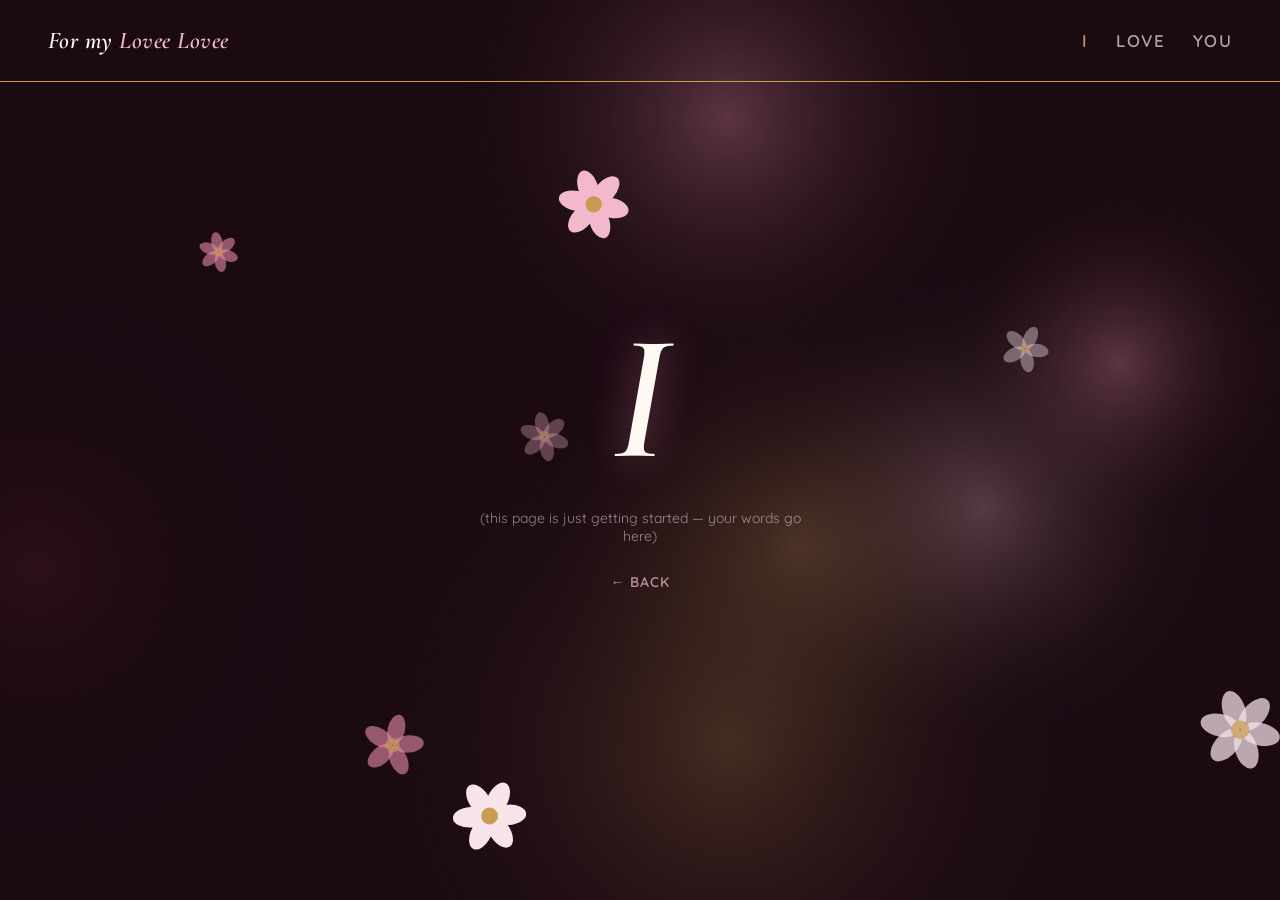
==== i.html @ 95edd42a "Add files via upload" ====
<!DOCTYPE html>
<html lang="en">
<head>
<meta charset="UTF-8">
<meta name="viewport" content="width=device-width, initial-scale=1.0">
<title>I — For my Love Love Angel Ann Obciana</title>
<link rel="preconnect" href="https://fonts.googleapis.com">
<link href="https://fonts.googleapis.com/css2?family=Cormorant+Garamond:ital,wght@0,500;0,600;1,500;1,600&family=Quicksand:wght@500;600;700&display=swap" rel="stylesheet">
<link rel="stylesheet" href="style.css">
</head>
<body data-nav-key="i">

<canvas id="bgCanvas" aria-hidden="true"></canvas>
<canvas id="flowersCanvas" class="flowers-canvas" aria-hidden="true"></canvas>
<div class="hearts-layer" id="heartsLayer" aria-hidden="true"></div>

<nav class="site-nav" id="siteHeader" aria-label="Message buttons">
  <!-- filled in by header.js -->
</nav>

<section class="letter-page">
  <div class="letter-page-content">
    <p class="letter-page-word">I</p>
    <!-- TODO: replace this line with your own words whenever you're ready -->
    <p class="letter-page-note">(this page is just getting started — your words go here)</p>
    <a class="back-home" href="index.html">← back</a>
  </div>
</section>

<script src="background.js"></script>
<script src="flowers.js"></script>
<script src="header.js"></script>
<script src="letterpage.js"></script>
</body>
</html>
---- style.css ----
/* =====================================================
   TOKENS
===================================================== */
:root {
  --wine-deep:  #1C0A13;
  --wine:       #2E1220;
  --blush:      #F7E4EA;
  --rose:       #E28AA5;
  --rose-soft:  #F1B9CB;
  --gold:       #C99A52;
  --cream:      #FFF8F3;
  --ink:        #3A1420;

  --font-display: 'Cormorant Garamond', serif;
  --font-body: 'Quicksand', sans-serif;

  --ease-soft: cubic-bezier(.22, 1, .36, 1);
}

* { box-sizing: border-box; }

html, body {
  margin: 0;
  padding: 0;
  width: 100%;
  height: 100%;
  background: var(--wine-deep);
  font-family: var(--font-body);
  overflow: hidden;
}

button {
  font-family: inherit;
  cursor: pointer;
  background: none;
  border: none;
}

button:focus-visible,
.flower-button:focus-visible {
  outline: 2px solid var(--gold);
  outline-offset: 4px;
}

@media (prefers-reduced-motion: reduce) {
  *, *::before, *::after {
    animation-duration: 0.001ms !important;
    animation-iteration-count: 1 !important;
    transition-duration: 0.001ms !important;
  }
}

/* =====================================================
   MOVING BACKGROUND CANVAS
===================================================== */
#bgCanvas {
  position: fixed;
  inset: 0;
  width: 100%;
  height: 100%;
  z-index: 0;
  pointer-events: none;
}

/* =====================================================
   INTERACTIVE BLOOMING FLOWERS
===================================================== */
.flowers-canvas {
  position: fixed;
  inset: 0;
  width: 100%;
  height: 100%;
  z-index: 1;
  pointer-events: none;
}

/* =====================================================
   SHARED / FLOATING HEARTS
===================================================== */
.hearts-layer {
  position: fixed;
  inset: 0;
  pointer-events: none;
  overflow: hidden;
  z-index: 2;
}

.heart-particle {
  position: absolute;
  bottom: -40px;
  color: var(--rose-soft);
  opacity: 0.55;
  font-size: 18px;
  will-change: transform, opacity;
  animation-name: float-up;
  animation-timing-function: ease-in;
  animation-fill-mode: forwards;
}

@keyframes float-up {
  0% {
    transform: translateY(0) translateX(0) rotate(0deg);
    opacity: 0;
  }
  10% { opacity: 0.6; }
  100% {
    transform: translateY(-110vh) translateX(var(--drift, 20px)) rotate(25deg);
    opacity: 0;
  }
}

/* =====================================================
   SCREENS
===================================================== */
.screen {
  position: fixed;
  inset: 0;
  display: flex;
  align-items: center;
  justify-content: center;
  z-index: 3;
}

/* =====================================================
   INTRO SCREEN
===================================================== */
.intro-screen {
  transition: opacity 0.9s var(--ease-soft), visibility 0.9s var(--ease-soft);
}

.intro-screen.is-hidden {
  opacity: 0;
  visibility: hidden;
  pointer-events: none;
}

.intro-content {
  display: flex;
  flex-direction: column;
  align-items: center;
  gap: 22px;
  text-align: center;
  transform: scale(1);
  transition: transform 0.6s var(--ease-soft), opacity 0.6s var(--ease-soft);
}

.intro-content.is-opening {
  transform: scale(1.15);
  opacity: 0;
}

.intro-brand {
  margin: 0;
  text-align: center;
}

.intro-brand-line { display: block; }

.intro-brand-line--small {
  font-family: var(--font-body);
  color: var(--rose-soft);
  letter-spacing: 0.18em;
  text-transform: uppercase;
  font-size: 13px;
  font-weight: 600;
}

.intro-brand-line--big {
  margin-top: 6px;
  font-family: var(--font-display);
  font-style: italic;
  font-weight: 600;
  color: var(--cream);
  font-size: clamp(28px, 5vw, 42px);
}

/* =====================================================
   HEART LOCK
===================================================== */
.heart-lock {
  position: relative;
  width: 170px;
  height: 170px;
  filter: drop-shadow(0 10px 24px rgba(0,0,0,0.4));
  animation: heart-breathe 3.2s ease-in-out infinite;
}

@keyframes heart-breathe {
  0%, 100% { transform: scale(1); }
  50% { transform: scale(1.035); }
}

.heart-lock-svg {
  width: 100%;
  height: 100%;
  overflow: visible;
}

.heart-shape {
  fill: var(--rose);
  stroke: var(--rose-soft);
  stroke-width: 1.5;
  transition: fill 0.5s ease;
}

.lock-shackle {
  fill: none;
  stroke: var(--gold);
  stroke-width: 7;
  stroke-linecap: round;
  transform-origin: 84px 90px;
  transition: transform 0.6s var(--ease-soft);
}

.lock-body {
  fill: var(--cream);
  stroke: var(--gold);
  stroke-width: 2;
}

.lock-keyhole { fill: var(--rose); }

.heart-lock.is-shaking {
  animation: lock-shake 0.5s var(--ease-soft);
}

@keyframes lock-shake {
  0%, 100% { transform: translateX(0); }
  20% { transform: translateX(-8px); }
  40% { transform: translateX(7px); }
  60% { transform: translateX(-5px); }
  80% { transform: translateX(4px); }
}

.heart-lock.is-unlocked .heart-shape {
  fill: var(--gold);
}

.heart-lock.is-unlocked .lock-shackle {
  transform: rotate(-35deg) translateX(-6px);
}

.heart-lock.is-unlocked {
  animation: heart-unlock-pop 0.7s var(--ease-soft) forwards;
}

@keyframes heart-unlock-pop {
  0%   { transform: scale(1); }
  55%  { transform: scale(1.18); }
  100% { transform: scale(1.08); }
}

/* =====================================================
   PASSCODE DOTS
===================================================== */
.passcode-dots {
  display: flex;
  gap: 16px;
}

.dot {
  width: 14px;
  height: 14px;
  border-radius: 50%;
  border: 1.5px solid var(--gold);
  background: transparent;
  transition: background 0.25s var(--ease-soft), transform 0.25s var(--ease-soft);
}

.dot.is-filled {
  background: var(--rose);
  transform: scale(1.15);
}

/* =====================================================
   KEYPAD
===================================================== */
.keypad {
  display: grid;
  grid-template-columns: repeat(3, 56px);
  gap: 14px;
  margin-top: 4px;
}

.keypad button {
  width: 56px;
  height: 56px;
  border-radius: 50%;
  border: 1.5px solid rgba(247, 228, 234, 0.35);
  color: var(--cream);
  font-family: var(--font-body);
  font-size: 20px;
  font-weight: 600;
  display: flex;
  align-items: center;
  justify-content: center;
  transition: background 0.2s ease, border-color 0.2s ease, transform 0.15s ease;
}

.keypad button:hover {
  background: rgba(226, 138, 165, 0.18);
  border-color: var(--rose-soft);
}

.keypad button:active { transform: scale(0.92); }

.keypad-back { font-size: 17px; }

.keypad-spacer { visibility: hidden; }

/* particles that burst outward from the flower on click */
.burst-layer {
  position: fixed;
  inset: 0;
  pointer-events: none;
  z-index: 4;
}

.burst-particle {
  position: absolute;
  transform: translate(-50%, -50%);
  font-size: 20px;
  opacity: 1;
  color: var(--rose-soft);
  animation: burst-fly 0.9s var(--ease-soft) forwards;
}

@keyframes burst-fly {
  0% {
    transform: translate(-50%, -50%) translate(0, 0) scale(1);
    opacity: 1;
  }
  100% {
    transform: translate(-50%, -50%) translate(var(--tx), var(--ty)) scale(0.3);
    opacity: 0;
  }
}

.intro-hint {
  margin: 0;
  color: var(--blush);
  font-size: 14px;
  opacity: 0.7;
  animation: hint-pulse 2.4s ease-in-out infinite;
}

@keyframes hint-pulse {
  0%, 100% { opacity: 0.45; }
  50% { opacity: 0.85; }
}

/* =====================================================
   MAIN SCREEN + FRAME
===================================================== */
.main-screen {
  opacity: 0;
  visibility: hidden;
  transition: opacity 0.9s var(--ease-soft) 0.15s, visibility 0.9s var(--ease-soft) 0.15s;
  padding: 24px;
}

.main-screen.is-visible {
  opacity: 1;
  visibility: visible;
}

/* =====================================================
   FULL-WIDTH TOP NAV
===================================================== */
.site-nav {
  position: fixed;
  top: 0;
  left: 0;
  right: 0;
  z-index: 5;
  display: flex;
  align-items: center;
  justify-content: space-between;
  gap: 16px;
  flex-wrap: wrap;
  padding: 26px 48px;
  border-bottom: 1.5px solid var(--gold);
  background: transparent;
  opacity: 1;
  transform: translateY(0);
  transition: opacity 0.6s var(--ease-soft) 0.25s, transform 0.6s var(--ease-soft) 0.25s;
}

/* on index.html the nav starts hidden and animates in once the heart unlocks */
.main-screen .site-nav {
  opacity: 0;
  transform: translateY(-20px);
}

.main-screen.is-visible .site-nav {
  opacity: 1;
  transform: translateY(0);
}

.nav-brand {
  font-family: var(--font-display);
  font-style: italic;
  font-weight: 600;
  font-size: 24px;
  color: var(--cream);
  text-decoration: none;
  letter-spacing: 0.02em;
  white-space: nowrap;
}

.nav-brand em {
  font-style: italic;
  color: var(--rose-soft);
}

.nav-links {
  display: flex;
  list-style: none;
  margin: 0;
  padding: 0;
  gap: 28px;
}

.nav-link {
  display: inline-block;
  font-family: var(--font-body);
  font-weight: 600;
  font-size: 17px;
  letter-spacing: 0.08em;
  text-transform: uppercase;
  text-decoration: none;
  color: var(--cream);
  opacity: 0.65;
  background: none;
  border: none;
  padding: 4px 0;
  transition: color 0.2s ease, opacity 0.2s ease;
}

.nav-link:hover {
  opacity: 1;
  color: var(--rose-soft);
}

.nav-link.is-active,
.nav-link.is-current {
  opacity: 1;
  color: var(--gold);
}

.nav-link.is-pulsing {
  animation: btn-pop 0.4s var(--ease-soft);
}

@keyframes btn-pop {
  0% { transform: scale(1); }
  40% { transform: scale(1.18); }
  100% { transform: scale(1.06); }
}

.frame {
  position: relative;
  width: min(920px, 94vw);
  max-height: 78vh;
  margin-top: 96px;
  background: linear-gradient(180deg, var(--blush) 0%, var(--cream) 100%);
  border: 1px solid var(--gold);
  border-radius: 4px;
  box-shadow:
    0 0 0 6px var(--wine-deep),
    0 0 0 7px rgba(201, 154, 82, 0.5),
    0 30px 60px rgba(0,0,0,0.5);
  padding: 34px 40px;
  display: flex;
  flex-direction: column;
  gap: 20px;
  opacity: 0;
  transform: translateY(18px);
  animation: frame-rise 0.8s var(--ease-soft) 0.3s forwards;
}

@keyframes frame-rise {
  to { opacity: 1; transform: translateY(0); }
}

.corner {
  position: absolute;
  width: 14px;
  height: 14px;
  border: 2px solid var(--gold);
}

.corner-tl { top: 10px; left: 10px; border-right: none; border-bottom: none; }
.corner-tr { top: 10px; right: 10px; border-left: none; border-bottom: none; }
.corner-bl { bottom: 10px; left: 10px; border-right: none; border-top: none; }
.corner-br { bottom: 10px; right: 10px; border-left: none; border-top: none; }

.stage {
  position: relative;
  min-height: 220px;
  display: flex;
  align-items: center;
  justify-content: center;
  text-align: center;
  padding: 12px 8px 4px;
}

.unlocked-message {
  display: flex;
  flex-direction: column;
  gap: 10px;
  text-align: center;
}

.unlocked-title {
  margin: 0;
  font-family: var(--font-display);
  font-style: italic;
  font-weight: 600;
  color: var(--rose);
  font-size: clamp(26px, 4.4vw, 42px);
}

.unlocked-hint {
  margin: 0;
  color: var(--ink);
  opacity: 0.7;
  font-size: 15px;
}

.envelope-wrap {
  display: flex;
  flex-direction: column;
  align-items: center;
  gap: 16px;
  transition: opacity 0.4s ease, transform 0.4s ease;
}

.envelope-wrap.is-hidden {
  opacity: 0;
  transform: scale(0.94);
  pointer-events: none;
}

.envelope-button {
  position: relative;
  width: 220px;
  height: 148px;
  padding: 0;
  filter: drop-shadow(0 14px 24px rgba(0,0,0,0.35));
  transition: transform 0.3s var(--ease-soft);
}

.envelope-button:hover { transform: translateY(-3px); }
.envelope-button:active { transform: translateY(0); }

.envelope-back {
  position: absolute;
  inset: 0;
  background: linear-gradient(180deg, var(--cream) 0%, var(--blush) 100%);
  border: 1.5px solid var(--gold);
  border-radius: 6px;
}

/* the "V" fold lines of an envelope front, drawn as a triangle rising from the base */
.envelope-pocket {
  position: absolute;
  left: 0;
  right: 0;
  bottom: 0;
  height: 100%;
  clip-path: polygon(0% 100%, 50% 42%, 100% 100%);
  background: linear-gradient(180deg, rgba(226,138,165,0.22), rgba(226,138,165,0.05));
  border-radius: 0 0 6px 6px;
}

.envelope-flap {
  position: absolute;
  top: 0;
  left: 0;
  right: 0;
  height: 74px;
  clip-path: polygon(0% 0%, 100% 0%, 50% 88%);
  background: linear-gradient(160deg, var(--rose-soft) 0%, var(--rose) 100%);
  border-radius: 6px 6px 0 0;
  transform-origin: top center;
  transition: transform 0.55s var(--ease-soft), opacity 0.55s var(--ease-soft);
}

.envelope-heart {
  position: absolute;
  top: 50px;
  left: 50%;
  transform: translate(-50%, -50%);
  width: 32px;
  height: 32px;
  border-radius: 50%;
  background: var(--gold);
  color: var(--cream);
  display: flex;
  align-items: center;
  justify-content: center;
  font-size: 15px;
  box-shadow: 0 4px 10px rgba(0,0,0,0.3);
  transition: transform 0.4s var(--ease-soft), opacity 0.4s var(--ease-soft);
  z-index: 2;
}

/* opening state: the flap lifts back and the seal fades, as if unsealed */
.envelope-button.is-open .envelope-flap {
  transform: translateY(-12px) scaleY(0.25);
  opacity: 0;
}

.envelope-button.is-open .envelope-heart {
  transform: translate(-50%, -50%) scale(0);
  opacity: 0;
}

.envelope-hint {
  margin: 0;
  color: var(--cream);
  opacity: 0.6;
  font-size: 14px;
}

/* =====================================================
   LETTER OVERLAY
===================================================== */
.letter-overlay {
  position: fixed;
  inset: 0;
  z-index: 20;
  display: flex;
  align-items: center;
  justify-content: center;
  padding: 24px;
  background: rgba(20, 7, 14, 0.72);
  backdrop-filter: blur(6px);
  opacity: 0;
  visibility: hidden;
  transition: opacity 0.45s var(--ease-soft), visibility 0.45s var(--ease-soft);
}

.letter-overlay.is-visible {
  opacity: 1;
  visibility: visible;
}

.letter-paper {
  position: relative;
  width: min(560px, 100%);
  max-height: 80vh;
  overflow-y: auto;
  padding: 46px 42px;
  background:
    repeating-linear-gradient(
      var(--cream) 0px,
      var(--cream) 37px,
      rgba(201, 154, 82, 0.18) 38px
    );
  border: 1px solid var(--gold);
  border-radius: 3px;
  box-shadow: 0 30px 70px rgba(0,0,0,0.5);
  transform: translateY(24px) scale(0.96);
  opacity: 0;
  transition: transform 0.5s var(--ease-soft), opacity 0.5s var(--ease-soft);
}

.letter-overlay.is-visible .letter-paper {
  transform: translateY(0) scale(1);
  opacity: 1;
}

.letter-close {
  position: absolute;
  top: 12px;
  right: 16px;
  font-size: 26px;
  line-height: 1;
  color: var(--ink);
  opacity: 0.45;
  padding: 6px;
  transition: opacity 0.2s ease;
}

.letter-close:hover { opacity: 0.9; }

.letter-text {
  margin: 0;
  font-family: 'Caveat', cursive;
  font-size: clamp(22px, 3.4vw, 28px);
  line-height: 1.55;
  color: var(--ink);
  white-space: pre-wrap;
}

.letter-cursor {
  display: inline-block;
  width: 2px;
  height: 24px;
  margin-left: 2px;
  background: var(--rose);
  vertical-align: text-bottom;
  animation: cursor-blink 0.9s step-end infinite;
}

.letter-cursor.is-hidden { display: none; }

@keyframes cursor-blink {
  0%, 100% { opacity: 1; }
  50% { opacity: 0; }
}

.stage-message {
  position: absolute;
  inset: 0;
  display: flex;
  align-items: center;
  justify-content: center;
  font-family: var(--font-display);
  font-style: italic;
  font-weight: 600;
  color: var(--rose);
  font-size: clamp(24px, 4vw, 40px);
  opacity: 0;
  transform: scale(0.85);
  transition: opacity 0.6s var(--ease-soft), transform 0.6s var(--ease-soft);
}

.stage-message.is-visible {
  opacity: 1;
  transform: scale(1);
}

/* =====================================================
   LETTER PAGES (I / LOVE / YOU)
===================================================== */
.letter-page {
  position: fixed;
  inset: 0;
  z-index: 3;
  display: flex;
  align-items: center;
  justify-content: center;
  padding: 24px;
}

.letter-page-content {
  display: flex;
  flex-direction: column;
  align-items: center;
  gap: 20px;
  text-align: center;
}

.letter-page-word {
  margin: 0;
  font-family: var(--font-display);
  font-style: italic;
  font-weight: 600;
  color: var(--cream);
  font-size: clamp(64px, 16vw, 180px);
  line-height: 1;
  opacity: 0;
  transform: translateY(18px) scale(0.94);
  transition: opacity 0.9s var(--ease-soft), transform 0.9s var(--ease-soft);
  text-shadow: 0 0 40px rgba(226, 138, 165, 0.45);
  animation: letter-glow 3.6s ease-in-out infinite;
}

.letter-page-word.is-visible {
  opacity: 1;
  transform: translateY(0) scale(1);
}

@keyframes letter-glow {
  0%, 100% { text-shadow: 0 0 40px rgba(226, 138, 165, 0.45); }
  50% { text-shadow: 0 0 64px rgba(201, 154, 82, 0.55); }
}

.letter-page-note {
  margin: 0;
  color: var(--blush);
  opacity: 0.55;
  font-size: 14px;
  max-width: 340px;
}

.back-home {
  margin-top: 8px;
  color: var(--rose-soft);
  font-family: var(--font-body);
  font-weight: 600;
  font-size: 14px;
  letter-spacing: 0.06em;
  text-transform: uppercase;
  text-decoration: none;
  opacity: 0.75;
  transition: opacity 0.2s ease;
}

.back-home:hover { opacity: 1; }

/* small screens */
@media (max-width: 560px) {
  .site-nav { flex-direction: column; align-items: flex-start; padding: 16px 20px; }
  .nav-links { width: 100%; justify-content: space-between; }
  .nav-link { flex: 1; text-align: center; padding: 8px 4px; }
  .frame { margin-top: 150px; }
  .keypad { grid-template-columns: repeat(3, 52px); gap: 12px; }
  .keypad button { width: 52px; height: 52px; }
  .letter-page { padding-top: 110px; }
}
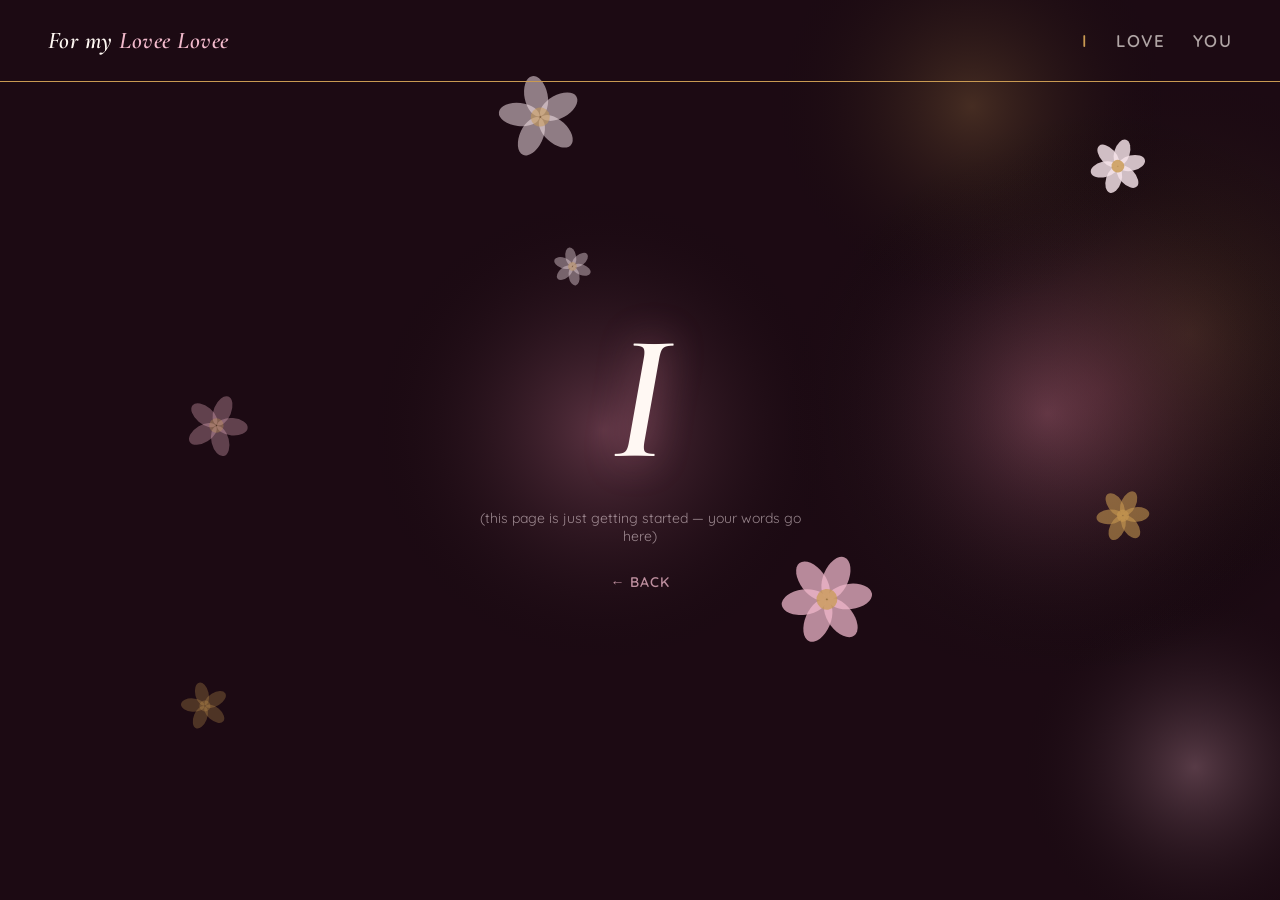
==== commit b00c991c: "Update i.html" ====
--- a/i.html
+++ b/i.html
@@ -23,7 +23,7 @@
     <p class="letter-page-word">I</p>
     <!-- TODO: replace this line with your own words whenever you're ready -->
     <p class="letter-page-note">(this page is just getting started — your words go here)</p>
-    <a class="back-home" href="index.html">← back</a>
+    <a class="back-home" href="main.html">← back</a>
   </div>
 </section>
 
